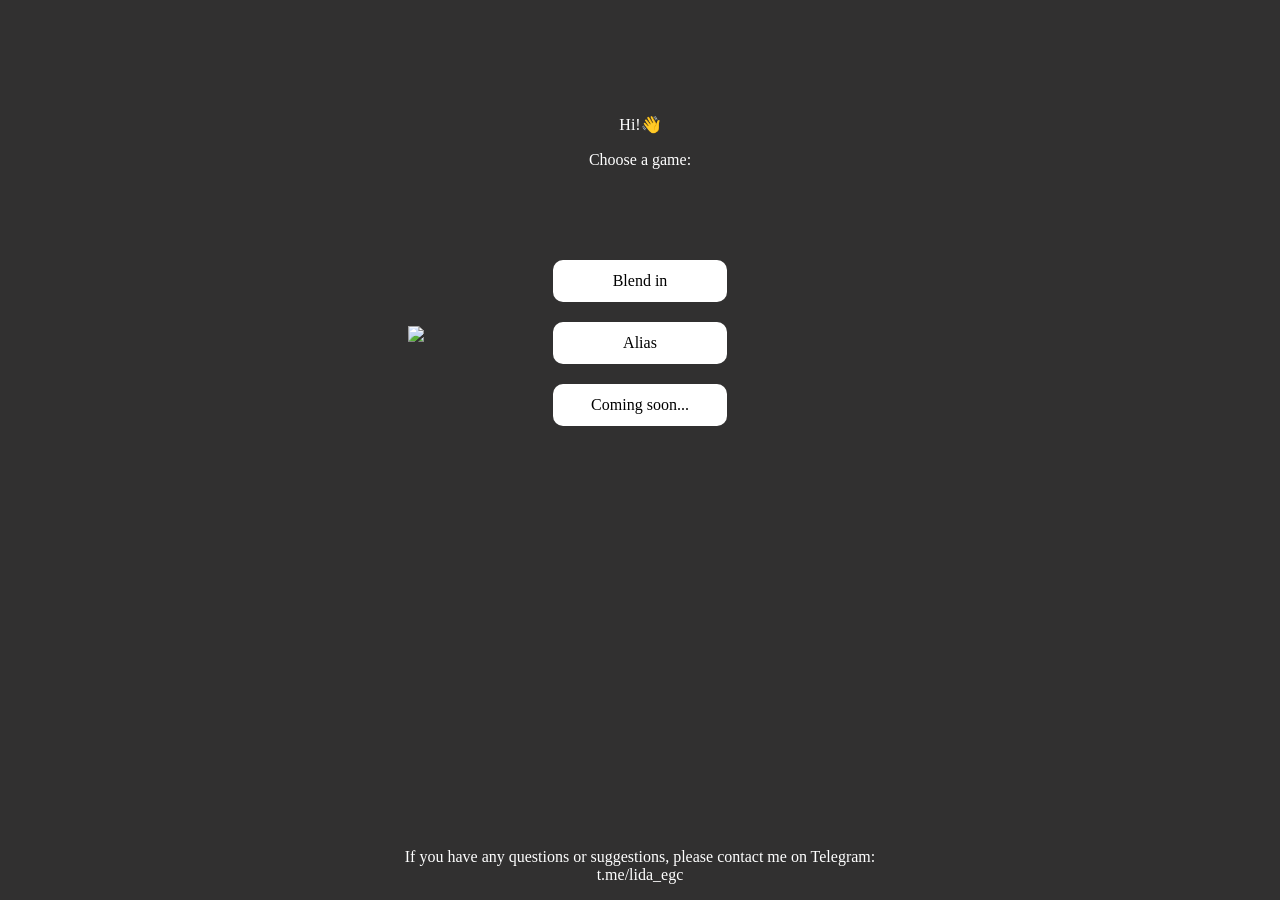
==== games/common/index.html @ a8a4d847 "Initial commit: project structure, games, data, README" ====
<!DOCTYPE html>
<html lang="en">
<head>
    <meta charset="UTF-8">
    <meta name="viewport" content="width=device-width", initial-scale="1.0">
    <title>Game</title>
    <link rel="stylesheet" href="style.css">
</head>
<body>
    <body style="background-color:#313030;">
    <p class="Hi">Hi!&#128075;</p>
    <p class="choosegame">Choose a game:</p> <!--надпись по центру начального экрана-->
    <p class="contactme">If you have any questions or suggestions, please contact me on Telegram: <br />
        t.me/lida_egc</p> <!--надпись внизу начального экрана-->

   <script src="script.js"></script>

   <a href="C:\Lida\IT\EnglishGames\Chameleon\blendin.html">Blend in</a> <!--При нажатии на игру открывается слежующий файл html-->
   <a href="C:\Lida\IT\EnglishGames\Taboo\rules.html" title="Taboo">Alias</a>
   <a href="/cs2" title="Comingsoon2">Coming soon...</a>

   <img src="C:\Lida\IT\english_games\games\common\Orangecat.jpg" style="width: 40%; height: auto; margin-left: 400px; margin-top: 120px; ">


      <!-- Временно скрою код ниже
    <div id="buttons-wrapper">
        <button type="button" id="Blend in" class="btn">Blend in!</button>
        <button type="button" id="coming soon..." class="btn">coming soon...</button>
        <button type="button" id="coming soon..." class="btn">coming soon...</button>
        <button type="button" id="coming soon..." class="btn">coming soon...</button>

      </div>
    Вот до сюда код скрыт-->


      <!-- Временно скрою код ниже
      <div class="wrapper">
            <div>Snow</div>
            <div>Winter</div>
            <div>Santa</div>
            <div>Reindeer</div>
            <div>Present</div>
            <div>Stocking</div>
            <div>Bells</div>
            <div>Midnight</div>
            <div>Champagne</div>
            <div>New Year</div>
            <div>Christmas</div>
            <div>Snowflake</div>
            <div>Party</div>
            <div>Family</div>
            <div>Carrol</div>
            <div>Christmas tree</div>

        </div>
    </div>
    Вот до сюда код скрыт-->

</body>
</html>
---- games/common/style.css ----
.Hi {
    color: #ffffff;
    position: absolute;
    text-align: center;
    left: 0;
    right: 0;
    margin-left: auto;
    margin-right: auto;
    top: 11%;
    font-size: 1rem;
}

.choosegame {
    color: #ffffff;
    position: absolute;
    text-align: center;
    left: 0;
    right: 0;
    margin-left: auto;
    margin-right: auto;
    top: 15%;
    font-size: 1rem;
}

.contactme {
    color: #ffffff;
    position: absolute;
    text-align: center;
    left: 0;
    right: 0;
    margin-left: auto;
    margin-right: auto;
    bottom: 0px;
}

a {
    color:#000;
    text-decoration: none;
    margin: 20px auto;
    display: block;
    text-align: center;
    border-radius: 10px;
    background-color: rgb(255, 255, 255);
    max-width: 150px;
    padding: 12px;
    position: relative;
    top: 240px;
    cursor: auto;  
}

a:hover {
    color:#000;
    text-decoration: none;
    cursor: pointer;
    background: rgb(185, 245, 204);   
}

.btn {
    margin: 20px auto;
    display: block;
    border-radius: 10px;
    background-color: rgb(255, 255, 255);
    min-width: 130px;
    padding: 12px;
    position: relative;
    top: 240px;
    cursor: auto;
    }

    .btn:hover {
        cursor: pointer;
        background: rgb(185, 245, 204);   
    }

.wrapper {
    display: grid;
    border-radius: 10px;
    background-color: rgb(199, 247, 214);
    grid-template-columns: 100px 100px 100px 100px;
    column-gap: 5px;
    row-gap: 5px;
    text-align: center;
    max-width: 420px;
    margin-left: auto;
    margin-right: auto;
    padding-left: 16px;
    padding-right: 16px;
    position: relative;
    top: 150px;
}

.wrapper > div {
    border: 0.5px solid #000;
    border-radius: 0px;
    background-color: rgb(226, 249, 255);
}
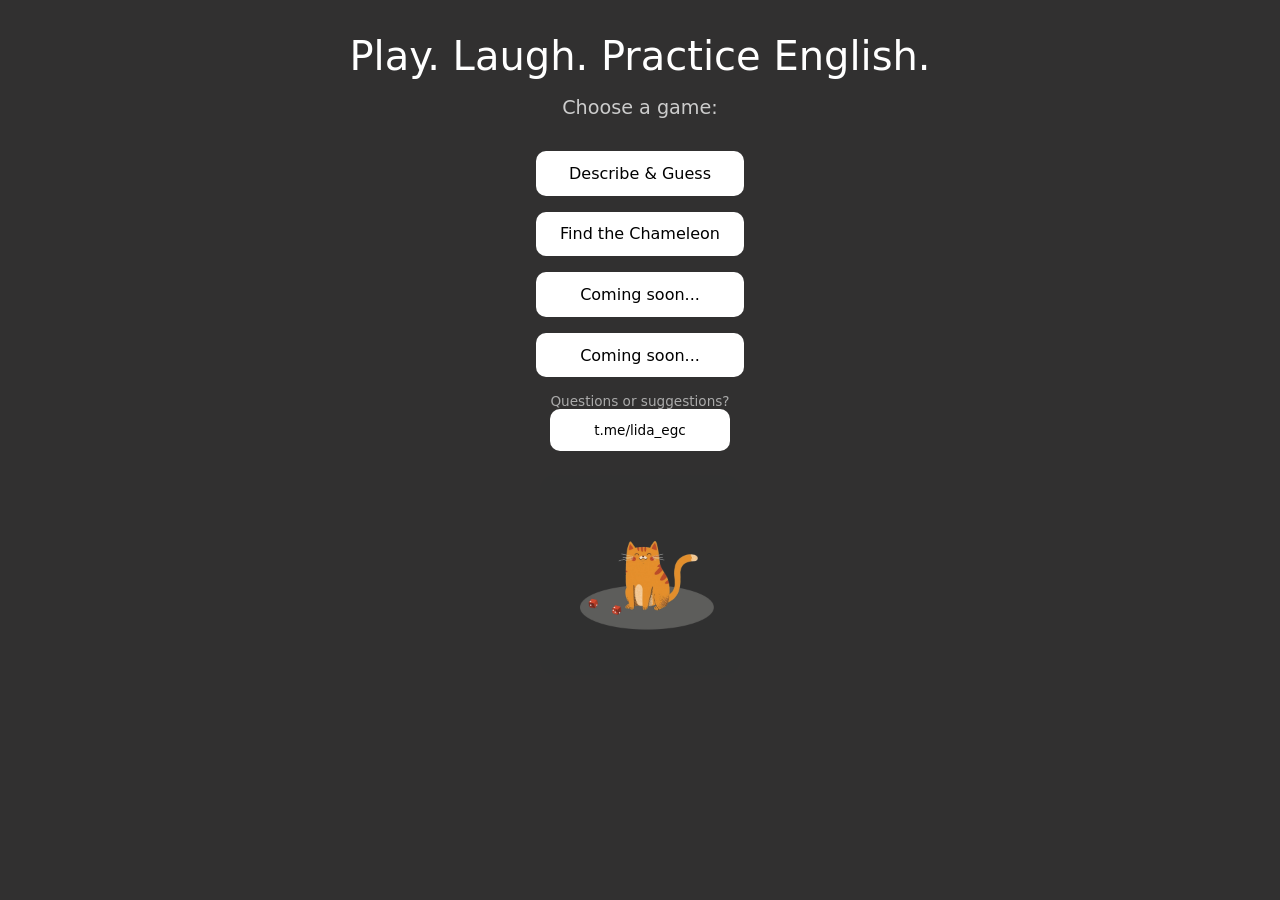
==== commit 55030088: "Added waiting screen and game screen" ====
--- a/games/common/index.html
+++ b/games/common/index.html
@@ -2,59 +2,38 @@
 <html lang="en">
 <head>
     <meta charset="UTF-8">
-    <meta name="viewport" content="width=device-width", initial-scale="1.0">
-    <title>Game</title>
+    <!-- Ensures proper display on mobile devices -->
+    <meta name="viewport" content="width=device-width, initial-scale=1.0">
+    <title>English Games</title>
+    <!-- Link to external CSS file for styling -->
     <link rel="stylesheet" href="style.css">
 </head>
+
 <body>
-    <body style="background-color:#313030;">
-    <p class="Hi">Hi!&#128075;</p>
-    <p class="choosegame">Choose a game:</p> <!--надпись по центру начального экрана-->
-    <p class="contactme">If you have any questions or suggestions, please contact me on Telegram: <br />
-        t.me/lida_egc</p> <!--надпись внизу начального экрана-->
 
-   <script src="script.js"></script>
+    <!-- Main headline: short, catchy, explains the purpose -->
+    <h1 class="main-title">Play. Laugh. Practice English.</h1>
 
-   <a href="C:\Lida\IT\EnglishGames\Chameleon\blendin.html">Blend in</a> <!--При нажатии на игру открывается слежующий файл html-->
-   <a href="C:\Lida\IT\EnglishGames\Taboo\rules.html" title="Taboo">Alias</a>
-   <a href="/cs2" title="Comingsoon2">Coming soon...</a>
+    <!-- Subtitle: tells the user what to do next -->
+    <p class="subtitle">Choose a game:</p>
 
-   <img src="C:\Lida\IT\english_games\games\common\Orangecat.jpg" style="width: 40%; height: auto; margin-left: 400px; margin-top: 120px; ">
+    <!-- Container for game game links — uses flexbox for layout -->
+    <div class="links-container">
+        <!-- Game links: actual game pages will go here -->
+        <a href="../game_1_describe_and_guess/rules.html">Describe & Guess</a>
+        <a href="#">Find the Chameleon</a>
+        <a href="#">Coming soon...</a>
+        <a href="#">Coming soon...</a>
+    </div>
 
+    <!-- Contact section: user can reach out with questions or suggestions -->
+    <p class="contactme">
+        Questions or suggestions?<br />
+        <a href="https://t.me/lida_egc" target="_blank">t.me/lida_egc</a>
+    </p>
 
-      <!-- Временно скрою код ниже
-    <div id="buttons-wrapper">
-        <button type="button" id="Blend in" class="btn">Blend in!</button>
-        <button type="button" id="coming soon..." class="btn">coming soon...</button>
-        <button type="button" id="coming soon..." class="btn">coming soon...</button>
-        <button type="button" id="coming soon..." class="btn">coming soon...</button>
-
-      </div>
-    Вот до сюда код скрыт-->
-
-
-      <!-- Временно скрою код ниже
-      <div class="wrapper">
-            <div>Snow</div>
-            <div>Winter</div>
-            <div>Santa</div>
-            <div>Reindeer</div>
-            <div>Present</div>
-            <div>Stocking</div>
-            <div>Bells</div>
-            <div>Midnight</div>
-            <div>Champagne</div>
-            <div>New Year</div>
-            <div>Christmas</div>
-            <div>Snowflake</div>
-            <div>Party</div>
-            <div>Family</div>
-            <div>Carrol</div>
-            <div>Christmas tree</div>
-
-        </div>
-    </div>
-    Вот до сюда код скрыт-->
+    <!-- Decorative cat image — adds a friendly touch -->
+    <img class="cat-image" src="../common/orange_cat.jpg" alt="Orange cat">
 
 </body>
 </html>
--- a/games/common/style.css
+++ b/games/common/style.css
@@ -1,96 +1,85 @@
-.Hi {
-    color: #ffffff;
-    position: absolute;
-    text-align: center;
-    left: 0;
-    right: 0;
-    margin-left: auto;
-    margin-right: auto;
-    top: 11%;
-    font-size: 1rem;
+/* Reset all default browser margins and paddings */
+* {
+    margin: 0;
+    padding: 0;
+    box-sizing: border-box;
 }
 
-.choosegame {
-    color: #ffffff;
-    position: absolute;
+/* Main page settings — centers everything */
+body {
+    background-color: #313030;
+    font-family: system-ui, -apple-system, 'Segoe UI', Roboto, 'Helvetica Neue', Arial, sans-serif;
+    color: #ffffff;            /*White*/
+    min-height: 100vh;         /* full viewport height for all browsers*/
+    min-height: -webkit-fill-available;  /* for old Safari (iPhone) */
+
+    display: flex;             /* enable flexbox layout */
+    flex-direction: column;    /* stack items vertically */
+    justify-content: center;   /* center vertically */
+    align-items: center;       /* center horizontally */
     text-align: center;
-    left: 0;
-    right: 0;
-    margin-left: auto;
-    margin-right: auto;
-    top: 15%;
-    font-size: 1rem;
+    padding: 2rem;
 }
 
-.contactme {
-    color: #ffffff;
-    position: absolute;
-    text-align: center;
-    left: 0;
-    right: 0;
-    margin-left: auto;
-    margin-right: auto;
-    bottom: 0px;
+/* Main headline - Play. laugh. Practice English*/
+.main-title {
+    font-size: 2.5rem;
+    font-weight: 500;
+    margin-bottom: 1rem;
+    line-height: 1.2;
 }
 
-a {
-    color:#000;
-    text-decoration: none;
-    margin: 20px auto;
-    display: block;
-    text-align: center;
-    border-radius: 10px;
-    background-color: rgb(255, 255, 255);
-    max-width: 150px;
-    padding: 12px;
-    position: relative;
-    top: 240px;
-    cursor: auto;  
+/* Subtitle - Choose a game*/
+.subtitle {
+    font-size: 1.2rem;
+    color: #ccc;
+    margin-bottom: 2rem;
 }
 
-a:hover {
-    color:#000;
-    text-decoration: none;
-    cursor: pointer;
-    background: rgb(185, 245, 204);   
+/* Container for game links */
+.links-container {
+    display: flex;
+    flex-direction: column;   /* buttons stacked vertically */
 }
 
-.btn {
-    margin: 20px auto;
-    display: block;
-    border-radius: 10px;
-    background-color: rgb(255, 255, 255);
-    min-width: 130px;
-    padding: 12px;
-    position: relative;
-    top: 240px;
-    cursor: auto;
-    }
-
-    .btn:hover {
-        cursor: pointer;
-        background: rgb(185, 245, 204);   
-    }
-
-.wrapper {
-    display: grid;
-    border-radius: 10px;
-    background-color: rgb(199, 247, 214);
-    grid-template-columns: 100px 100px 100px 100px;
-    column-gap: 5px;
-    row-gap: 5px;
-    text-align: center;
-    max-width: 420px;
-    margin-left: auto;
-    margin-right: auto;
-    padding-left: 16px;
-    padding-right: 16px;
-    position: relative;
-    top: 150px;
+/* Add bottom margin to each game link for spacing */
+.links-container a {
+    margin-bottom: 1rem;
 }
 
-.wrapper > div {
-    border: 0.5px solid #000;
-    border-radius: 0px;
-    background-color: rgb(226, 249, 255);
+/* Remove bottom margin from the last game link to avoid extra space */
+.links-container a:last-child {
+    margin-bottom: 0;
+}
+
+/* Game link styles (styled as buttons for better UX) */
+a {
+    background: white;
+    color: black;
+    padding: 0.8rem 1.5rem;
+    border-radius: 10px;
+    text-decoration: none;
+    transition: none;        /* smooth hover effect */
+}
+
+/* Game links hover effect */
+a:hover {
+    background: rgb(185, 245, 204);
+}
+
+/* Cat image */
+.cat-image {
+    max-width: 200px;
+    margin-top: 1.5rem;
+    margin-bottom: 1.5rem;
+    border-radius: 16px;
+}
+
+/* Contact info at the bottom */
+.contactme {
+    display: flex;
+    flex-direction: column;
+    font-size: 0.85rem;
+    color: #aaa;
+    margin-top: 1rem;
 }
